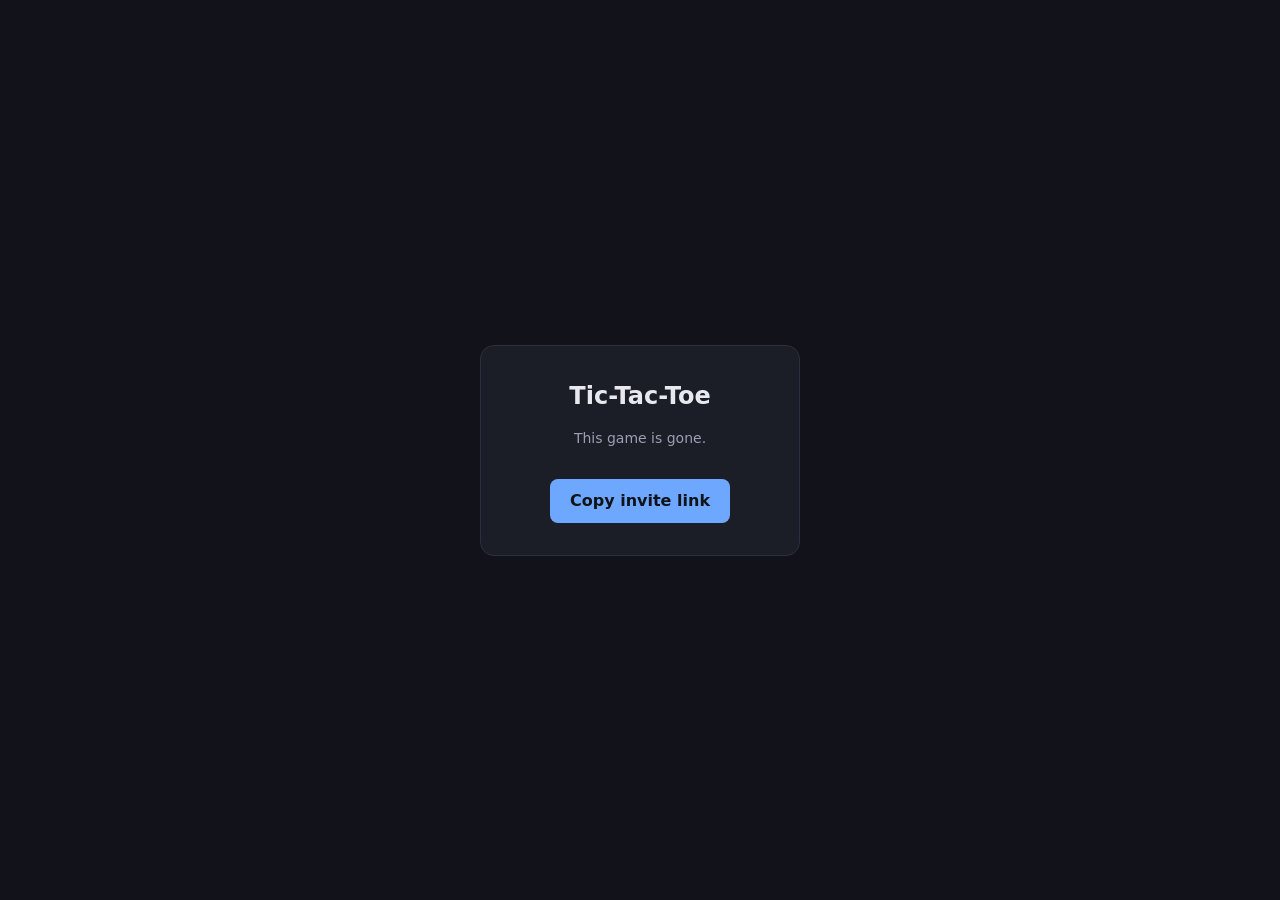
==== static/game.html @ c81eab74 "Phase 3: session cookie, game creation, and read-only game pages Sessions are a 32-byte opaque id in" ====
<!doctype html>
<html lang="en">
<head>
  <meta charset="utf-8">
  <meta name="viewport" content="width=device-width, initial-scale=1">
  <title>Tic-Tac-Toe</title>
  <link rel="stylesheet" href="/static/style.css">
</head>
<body>
  <main class="card">
    <h1>Tic-Tac-Toe</h1>
    <p id="role" class="muted">Connecting…</p>
    <div id="board" class="board" aria-label="game board"></div>
    <p id="status" class="muted"></p>
    <button id="copy-link" class="primary">Copy invite link</button>
  </main>
  <script src="/static/game.js"></script>
</body>
</html>
---- static/style.css ----
:root {
  --bg: #12131a;
  --card: #1b1d27;
  --line: #2c2f3d;
  --fg: #e8e9ef;
  --muted: #9aa0b4;
  --accent: #6ea8fe;
  --x: #6ea8fe;
  --o: #f5a97f;
  --win: #63d29a;
  --err: #ed8796;
}

* { box-sizing: border-box; }

body {
  margin: 0;
  min-height: 100vh;
  display: grid;
  place-items: center;
  background: var(--bg);
  color: var(--fg);
  font: 16px/1.5 system-ui, -apple-system, "Segoe UI", sans-serif;
}

.card {
  background: var(--card);
  border: 1px solid var(--line);
  border-radius: 14px;
  padding: 32px;
  text-align: center;
  min-width: 320px;
}

h1 { margin: 0 0 4px; font-size: 24px; }
.muted { color: var(--muted); font-size: 14px; }
.error { color: var(--err); font-size: 14px; }

button.primary {
  margin-top: 16px;
  padding: 10px 20px;
  border: 0;
  border-radius: 8px;
  background: var(--accent);
  color: #10131a;
  font: inherit;
  font-weight: 600;
  cursor: pointer;
}

button.primary:hover { filter: brightness(1.08); }
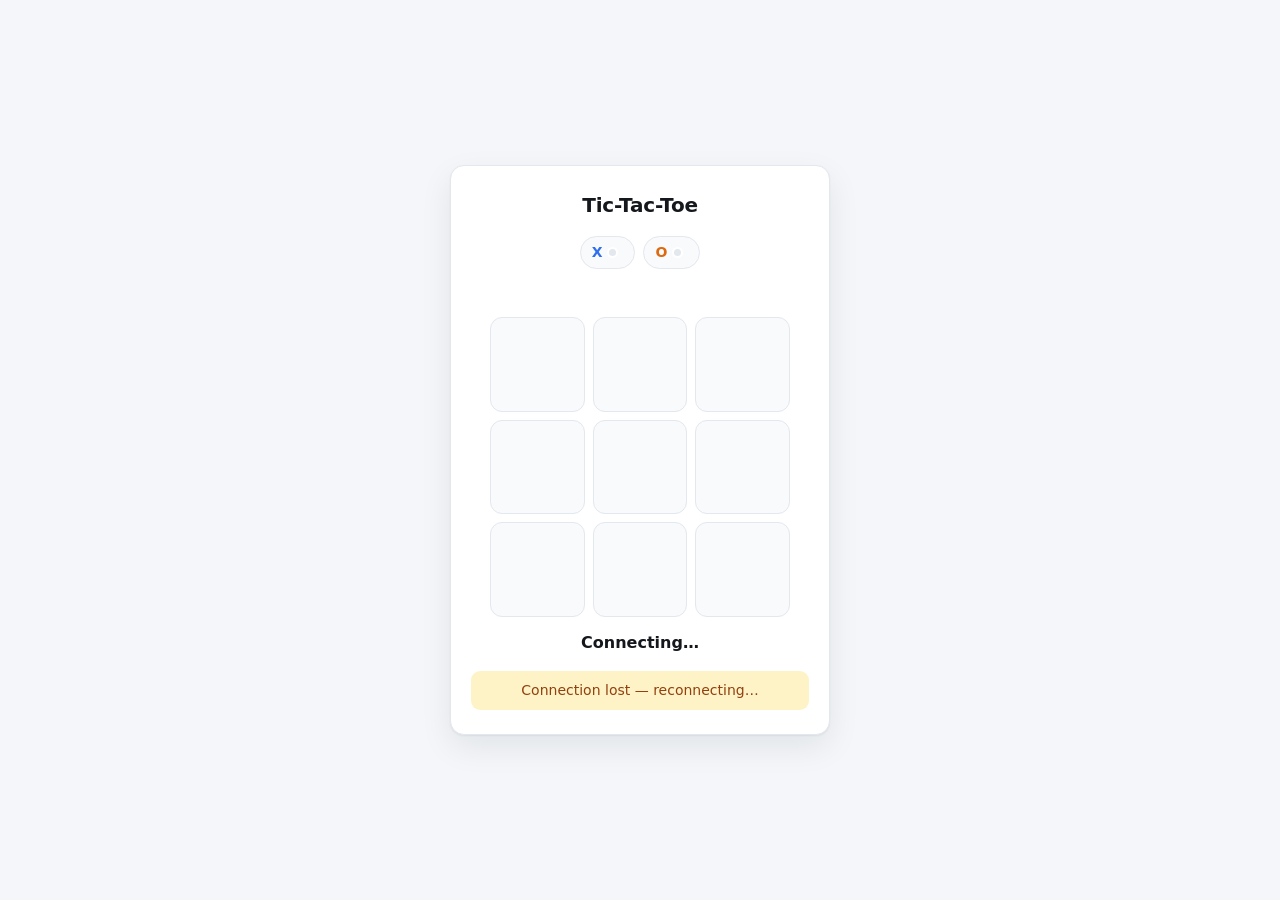
==== commit 70c02496: "Phase 5: realtime browser client The WebSocket snapshot is the client's only source of truth. Remove" ====
--- a/static/game.html
+++ b/static/game.html
@@ -4,15 +4,32 @@
   <meta charset="utf-8">
   <meta name="viewport" content="width=device-width, initial-scale=1">
   <title>Tic-Tac-Toe</title>
+  <link rel="icon" href="/static/favicon.svg">
   <link rel="stylesheet" href="/static/style.css">
 </head>
 <body>
   <main class="card">
     <h1>Tic-Tac-Toe</h1>
-    <p id="role" class="muted">Connecting…</p>
-    <div id="board" class="board" aria-label="game board"></div>
-    <p id="status" class="muted"></p>
-    <button id="copy-link" class="primary">Copy invite link</button>
+
+    <div class="players" id="players" hidden>
+      <span class="chip" id="chip-x" data-mark="X"><b>X</b><span class="dot"></span><span class="who" id="who-x"></span></span>
+      <span class="chip" id="chip-o" data-mark="O"><b>O</b><span class="dot"></span><span class="who" id="who-o"></span></span>
+    </div>
+    <p class="watchers" id="watchers"></p>
+
+    <div class="board" id="board" role="group" aria-label="Game board"></div>
+
+    <p class="status" id="status" role="status" aria-live="polite">Connecting…</p>
+    <p class="flash" id="flash" hidden></p>
+    <p class="banner" id="banner" hidden></p>
+
+    <div class="invite" id="invite" hidden>
+      <p class="muted">Send this link to your opponent</p>
+      <div class="invite-row">
+        <input class="invite-url" id="invite-url" readonly aria-label="Invite link">
+        <button class="primary" id="copy" type="button">Copy</button>
+      </div>
+    </div>
   </main>
   <script src="/static/game.js"></script>
 </body>
--- a/static/style.css
+++ b/static/style.css
@@ -1,51 +1,233 @@
 :root {
-  --bg: #12131a;
-  --card: #1b1d27;
-  --line: #2c2f3d;
-  --fg: #e8e9ef;
-  --muted: #9aa0b4;
-  --accent: #6ea8fe;
-  --x: #6ea8fe;
-  --o: #f5a97f;
-  --win: #63d29a;
-  --err: #ed8796;
+  color-scheme: light dark;
+  --bg: #f4f6f9;
+  --card: #ffffff;
+  --line: #e3e7ee;
+  --cell: #f8fafc;
+  --fg: #14171c;
+  --muted: #646b78;
+  --accent: #2f6fed;
+  --accent-fg: #ffffff;
+  --x: #2f6fed;
+  --o: #dd6a10;
+  --win: #16a34a;
+  --win-bg: #dcfce7;
+  --err: #dc2626;
+  --err-bg: #fee2e2;
+  --warn-bg: #fef3c7;
+  --warn-fg: #92400e;
+  --shadow: 0 1px 2px rgba(16, 24, 40, .06), 0 12px 32px rgba(16, 24, 40, .08);
+  --radius: 14px;
+}
+
+@media (prefers-color-scheme: dark) {
+  :root {
+    --bg: #0e1116;
+    --card: #161a21;
+    --line: #262c37;
+    --cell: #1c212a;
+    --fg: #e7eaf0;
+    --muted: #939bab;
+    --accent: #5b8def;
+    --accent-fg: #0b0e13;
+    --x: #6ea8fe;
+    --o: #f0a26a;
+    --win: #4ade80;
+    --win-bg: #14331f;
+    --err: #f28b8b;
+    --err-bg: #3a1d1d;
+    --warn-bg: #3a2f14;
+    --warn-fg: #f5d68a;
+    --shadow: 0 1px 2px rgba(0, 0, 0, .5), 0 16px 40px rgba(0, 0, 0, .4);
+  }
 }
 
 * { box-sizing: border-box; }
 
 body {
   margin: 0;
-  min-height: 100vh;
+  min-height: 100dvh;
   display: grid;
   place-items: center;
+  padding: 16px;
   background: var(--bg);
   color: var(--fg);
-  font: 16px/1.5 system-ui, -apple-system, "Segoe UI", sans-serif;
+  font: 16px/1.5 system-ui, -apple-system, "Segoe UI", Roboto, sans-serif;
+  -webkit-text-size-adjust: 100%;
 }
 
 .card {
+  width: 100%;
+  max-width: 380px;
   background: var(--card);
   border: 1px solid var(--line);
-  border-radius: 14px;
-  padding: 32px;
+  border-radius: var(--radius);
+  box-shadow: var(--shadow);
+  padding: 24px 20px;
   text-align: center;
-  min-width: 320px;
-}
-
-h1 { margin: 0 0 4px; font-size: 24px; }
-.muted { color: var(--muted); font-size: 14px; }
-.error { color: var(--err); font-size: 14px; }
+}
+
+h1 { margin: 0; font-size: 20px; letter-spacing: -.01em; }
+.muted { color: var(--muted); font-size: 14px; margin: 6px 0 0; }
+
+/* --- players ------------------------------------------------------------ */
+
+.players {
+  display: flex;
+  justify-content: center;
+  gap: 8px;
+  margin-top: 16px;
+  flex-wrap: wrap;
+}
+
+.chip {
+  display: inline-flex;
+  align-items: center;
+  gap: 7px;
+  padding: 5px 11px;
+  border: 1px solid var(--line);
+  border-radius: 999px;
+  font-size: 13px;
+  color: var(--muted);
+  background: var(--cell);
+  transition: border-color .15s, color .15s;
+}
+
+.chip b { font-weight: 700; font-size: 14px; }
+.chip[data-mark="X"] b { color: var(--x); }
+.chip[data-mark="O"] b { color: var(--o); }
+
+/* whose turn it is, at a glance */
+.chip.turn { border-color: currentColor; color: var(--fg); }
+
+.dot {
+  width: 7px;
+  height: 7px;
+  border-radius: 50%;
+  background: var(--line);
+  box-shadow: 0 0 0 2px var(--card);
+}
+.chip.online .dot { background: var(--win); }
+
+.chip .who { font-size: 11px; text-transform: uppercase; letter-spacing: .05em; }
+
+.watchers { font-size: 13px; color: var(--muted); margin: 10px 0 0; min-height: 1.5em; }
+
+/* --- board -------------------------------------------------------------- */
+
+.board {
+  display: grid;
+  grid-template-columns: repeat(3, 1fr);
+  gap: 8px;
+  width: min(84vw, 300px);
+  margin: 18px auto 14px;
+}
+
+.cell {
+  aspect-ratio: 1 / 1;
+  display: grid;
+  place-items: center;
+  padding: 0;
+  font: 700 clamp(30px, 13vw, 46px)/1 system-ui, sans-serif;
+  color: var(--fg);
+  background: var(--cell);
+  border: 1.5px solid var(--line);
+  border-radius: 12px;
+  cursor: default;
+  -webkit-tap-highlight-color: transparent;
+  transition: background .12s, border-color .12s, transform .08s;
+}
+
+.cell[data-mark="X"] { color: var(--x); }
+.cell[data-mark="O"] { color: var(--o); }
+
+/* Playable styling is a HINT ONLY. The server refuses illegal moves
+   regardless of what this stylesheet thinks. */
+.board.playable .cell:not([data-mark]) { cursor: pointer; }
+.board.playable .cell:not([data-mark]):hover { border-color: var(--accent); background: var(--card); }
+.board.playable .cell:not([data-mark]):active { transform: scale(.96); }
+
+.cell:focus-visible { outline: 2px solid var(--accent); outline-offset: 2px; }
+
+/* the move we have sent but the server has not confirmed */
+.cell.pending { opacity: .4; }
+
+.cell.win { background: var(--win-bg); border-color: var(--win); }
+
+/* --- status ------------------------------------------------------------- */
+
+.status {
+  margin: 0;
+  font-size: 16px;
+  font-weight: 600;
+  min-height: 1.6em;
+}
+
+.status.done { font-size: 19px; }
+.status.win { color: var(--win); }
+.status.lose { color: var(--muted); }
+
+.flash {
+  margin: 10px 0 0;
+  padding: 8px 12px;
+  border-radius: 9px;
+  background: var(--err-bg);
+  color: var(--err);
+  font-size: 14px;
+}
+
+.banner {
+  margin: 14px 0 0;
+  padding: 9px 12px;
+  border-radius: 9px;
+  background: var(--warn-bg);
+  color: var(--warn-fg);
+  font-size: 14px;
+}
+
+/* --- invite ------------------------------------------------------------- */
+
+.invite { margin-top: 18px; border-top: 1px solid var(--line); padding-top: 16px; }
+
+.invite-row { display: flex; gap: 8px; margin-top: 8px; }
+
+.invite-url {
+  flex: 1;
+  min-width: 0;
+  padding: 9px 11px;
+  font: 13px/1.4 ui-monospace, SFMono-Regular, Menlo, monospace;
+  color: var(--muted);
+  background: var(--cell);
+  border: 1px solid var(--line);
+  border-radius: 9px;
+}
 
 button.primary {
-  margin-top: 16px;
-  padding: 10px 20px;
+  padding: 10px 18px;
   border: 0;
-  border-radius: 8px;
+  border-radius: 9px;
   background: var(--accent);
-  color: #10131a;
+  color: var(--accent-fg);
   font: inherit;
   font-weight: 600;
   cursor: pointer;
-}
-
-button.primary:hover { filter: brightness(1.08); }
+  white-space: nowrap;
+  transition: filter .12s, transform .08s;
+}
+
+button.primary:hover { filter: brightness(1.07); }
+button.primary:active { transform: translateY(1px); }
+button.primary:disabled { opacity: .55; cursor: default; transform: none; }
+
+a.primary { display: inline-block; margin-top: 14px; text-decoration: none; }
+
+.home-actions { margin-top: 20px; }
+
+@media (max-width: 380px) {
+  .card { padding: 20px 14px; }
+  .invite-row { flex-direction: column; }
+}
+
+@media (prefers-reduced-motion: reduce) {
+  * { transition: none !important; animation: none !important; }
+}
